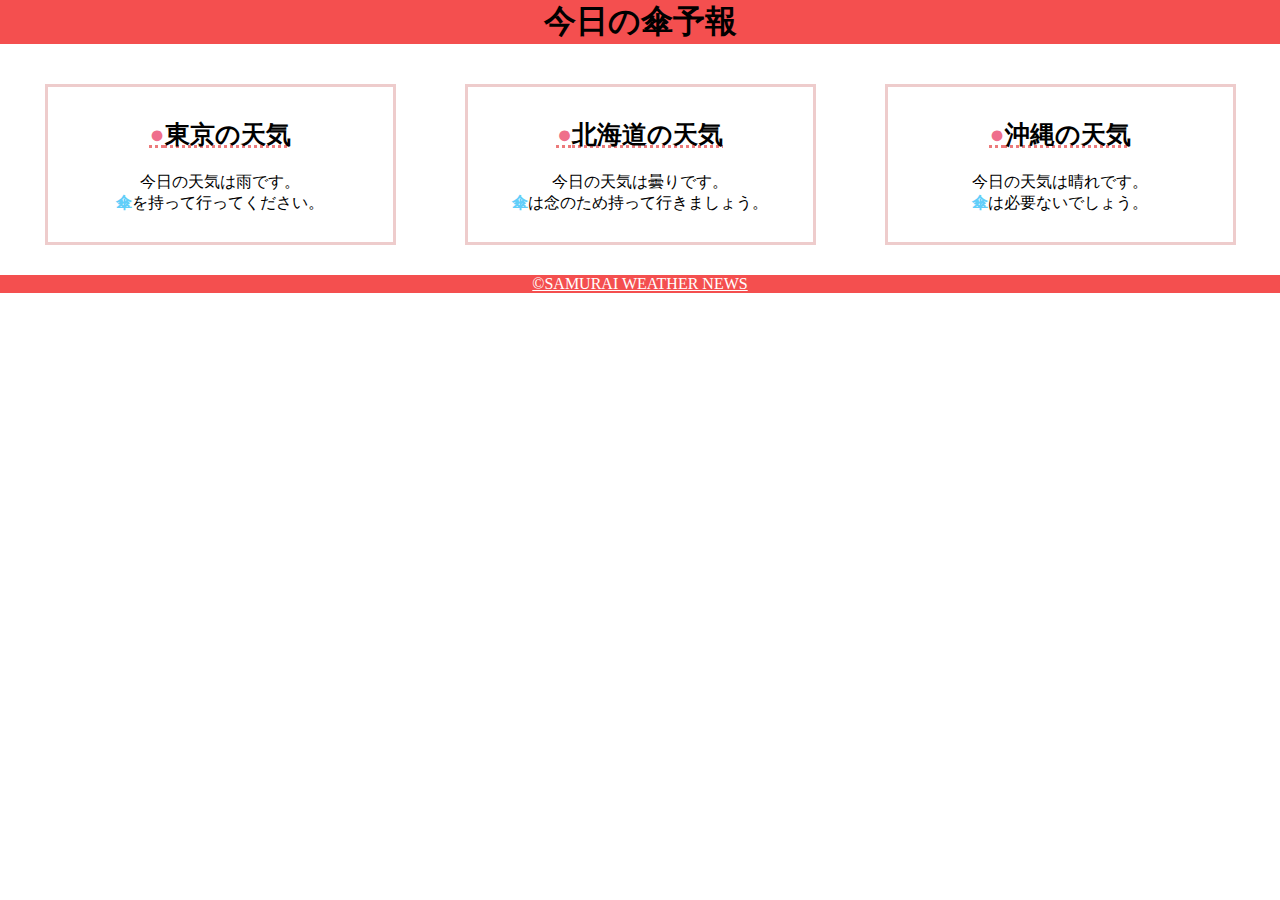
==== kadai_022/kadai_022.html @ e81c46ae "課題22をアップロード" ====
<!DOCTYPE html>
<html lang="ja">

<head>
  <meta charset="UTF-8">
  <title>22章課題</title>
  <meta name="description" content="このページは22章の課題です。"> 
  <meta name="viewport" content="width=device-width, initial-scale=1.0">
  <link rel="stylesheet" href="style.css">
</head>
<body>
  <header>
    <h1>今日の傘予報</h1>
  </header>
  <main>
      <div id="parent">
       <div class="contents" >
        <h2>東京の天気</h2>
        <p>今日の天気は雨です。</p>
        <p>傘を持って行ってください。</p>
        <img src="/Users/haganodoka/Desktop/HTML_CSS/kadai_022/images/rainy.png" alt="">
       </div>
       <div class="contents" >
        <h2>北海道の天気</h2>
        <p>今日の天気は曇りです。</p>
        <p>傘は念のため持って行きましょう。</p>
        <img src="/Users/haganodoka/Desktop/HTML_CSS/kadai_022/images/cloudy.png" alt="">
       </div>
       <div class="contents" >
        <h2>沖縄の天気</h2>
        <p>今日の天気は晴れです。</p>
        <p>傘は必要ないでしょう。</p>
        <img src="/Users/haganodoka/Desktop/HTML_CSS/kadai_022/images/sunny.png" alt="">
       </div>
      </id>
    </div>
  </main>
  <footer>
    <a href="https://www.sejuku.net/corp/">&copy;SAMURAI WEATHER NEWS
    </a>
  </footer>
</body>
</html>
---- kadai_022/style.css ----
h1,p,body{
  margin: 0;
}

header{
  margin-bottom: 20px;
  background-color: rgb(244, 79, 79);
  text-align: center;
}

header h1{
  rgb(255, 255, 255)
}

main{
  margin: 10px;
}

#parent{
  display: flex;
  justify-content: space-around;
}

.contents{
  border: 3px solid rgb(238, 204, 204);
  flex-basis: 25%;
  padding: 10px 15px;
  margin: 20px 0;
  text-align: center;
}

.contents h2{
  font-size: 25px;
  text-decoration: underline 3px dotted rgb(236, 122, 122)
}

h2::before {
     content: "●";
     color:rgb(239, 111, 139);
 }

 p:nth-of-type(2)::first-letter{
  font-weight: bold;
  color: rgb(97, 206, 249);
 }

 img  {
margin: 10px,0;
width: 70%;
 }

 footer {
  background-color: rgb(244, 79, 79);
  text-align: center;
 }

 footer a {
  color: rgb(255, 255, 255);

 }

 @media screen and (max-width: 768px){
  h2{
    font-size:  30px;
  }
  p{
    font-size:  25px;
  }
  #parent{
    flex-direction: column;
    align-items: center;
  }
 }
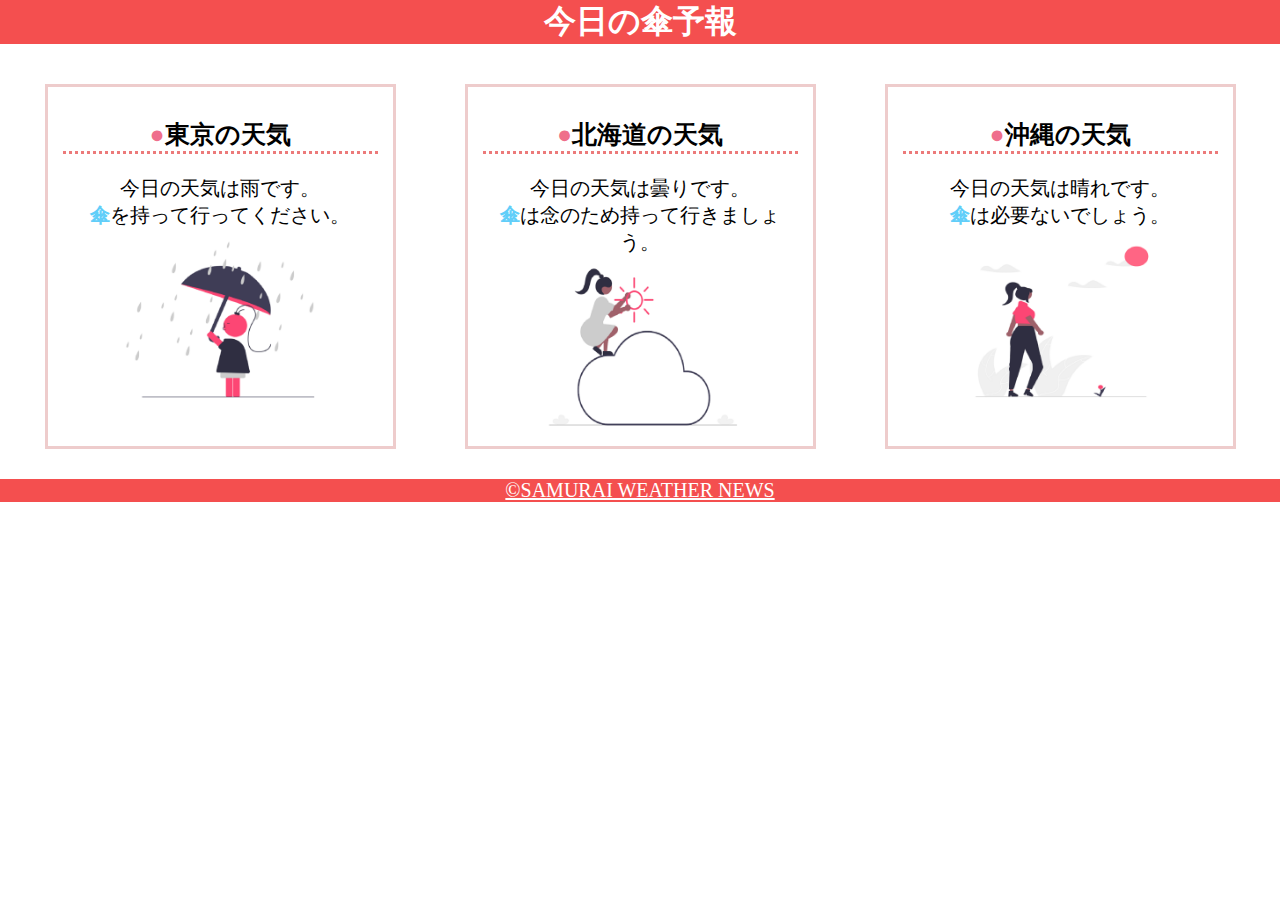
==== commit 6358c562: "課題２２を修正しました。" ====
--- a/kadai_022/kadai_022.html
+++ b/kadai_022/kadai_022.html
@@ -18,19 +18,19 @@
         <h2>東京の天気</h2>
         <p>今日の天気は雨です。</p>
         <p>傘を持って行ってください。</p>
-        <img src="/Users/haganodoka/Desktop/HTML_CSS/kadai_022/images/rainy.png" alt="">
+        <img src="images/rainy.png">
        </div>
        <div class="contents" >
         <h2>北海道の天気</h2>
         <p>今日の天気は曇りです。</p>
         <p>傘は念のため持って行きましょう。</p>
-        <img src="/Users/haganodoka/Desktop/HTML_CSS/kadai_022/images/cloudy.png" alt="">
+        <img src="images/cloudy.png">
        </div>
        <div class="contents" >
         <h2>沖縄の天気</h2>
         <p>今日の天気は晴れです。</p>
         <p>傘は必要ないでしょう。</p>
-        <img src="/Users/haganodoka/Desktop/HTML_CSS/kadai_022/images/sunny.png" alt="">
+        <img src="images/sunny.png">
        </div>
       </id>
     </div>
--- a/kadai_022/style.css
+++ b/kadai_022/style.css
@@ -1,5 +1,9 @@
 h1,p,body{
   margin: 0;
+}
+
+p,a{
+  font-size: 20px;
 }
 
 header{
@@ -9,7 +13,7 @@
 }
 
 header h1{
-  rgb(255, 255, 255)
+  color: rgb(255, 255, 255);
 }
 
 main{
@@ -31,7 +35,7 @@
 
 .contents h2{
   font-size: 25px;
-  text-decoration: underline 3px dotted rgb(236, 122, 122)
+  border-bottom: 3px dotted rgb(236, 122, 122)
 }
 
 h2::before {
